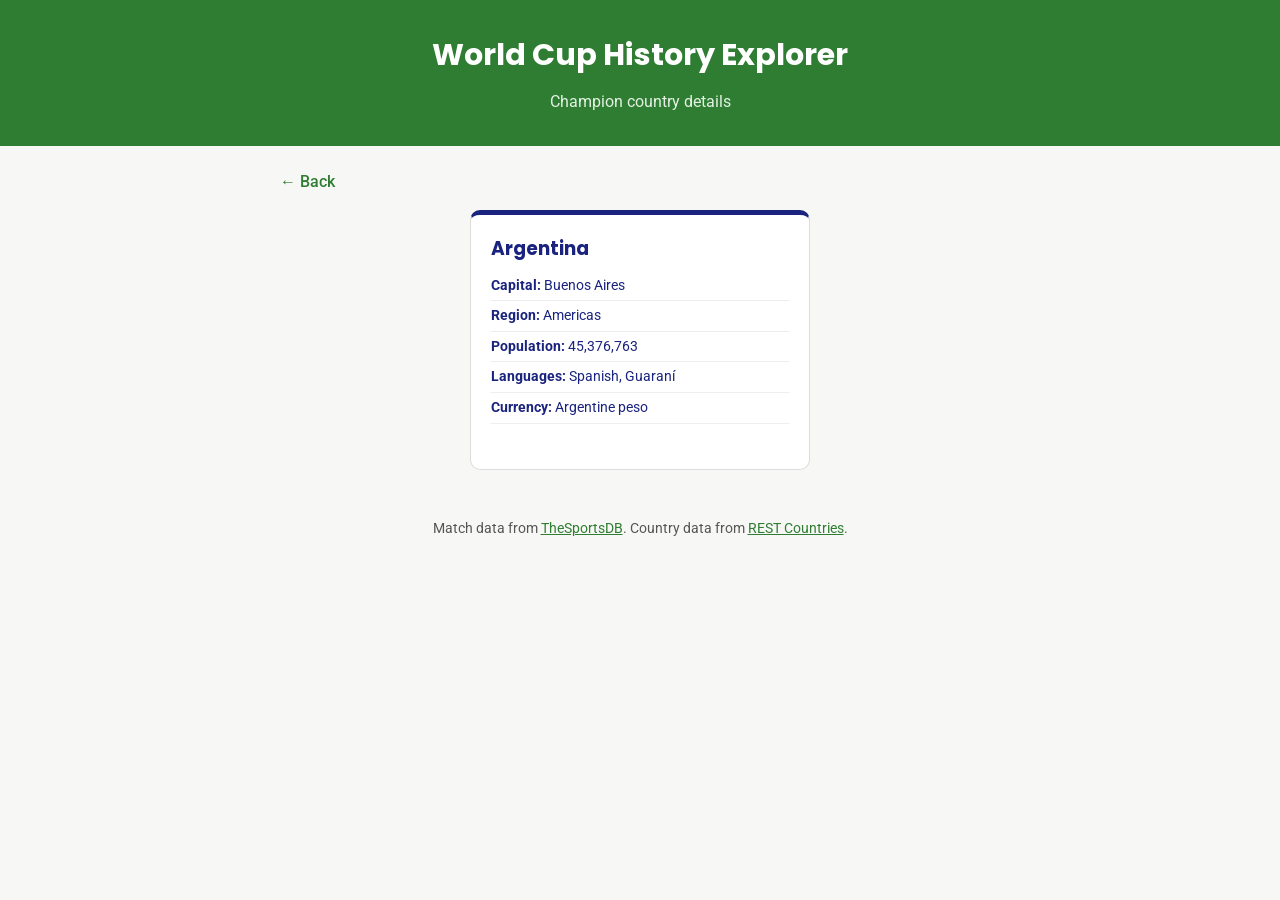
==== detail.html @ be89421c "project-week05" ====
<!DOCTYPE html>
<html lang="en">
<head>
  <meta charset="UTF-8" />
  <meta name="viewport" content="width=device-width, initial-scale=1.0" />
  <title>World Cup History Explorer — Country Detail</title>
  <meta name="description" content="Details about a FIFA World Cup champion country." />

  <link rel="preconnect" href="https://fonts.googleapis.com" />
  <link rel="preconnect" href="https://fonts.gstatic.com" crossorigin />
  <link href="https://fonts.googleapis.com/css2?family=Poppins:wght@600;700&family=Roboto:wght@400;500&display=swap" rel="stylesheet" />

  <link rel="stylesheet" href="./css/styles.css" />
  <link rel="stylesheet" href="./css/animations.css" />
</head>
<body>
  <header class="site-header">
    <h1>World Cup History Explorer</h1>
    <p class="tagline">Champion country details</p>
  </header>

  <main>
    <!-- Week 5 skeleton: static markup only. This card will be built
         dynamically from REST Countries data starting Week 6, and the
         flip animation (front/back) will be triggered by JS once the
         "is-flipped" class is added in CountryCard.js. Showing the
         back face here for now so both faces are visible in the
         skeleton review. -->

    <p class="page-nav">
      <a href="./index.html">&larr; Back</a>
    </p>

    <section id="country-section" class="country-section">
      <div class="country-card is-flipped">
        <div class="country-card__inner">
          <div class="country-card__face country-card__front">
            <img class="country-card__flag" src="https://flagcdn.com/w320/ar.png" alt="Flag of Argentina" />
            <h3>Argentina</h3>
          </div>
          <div class="country-card__face country-card__back">
            <h3>Argentina</h3>
            <ul class="country-card__stats">
              <li><span class="label">Capital: </span>Buenos Aires</li>
              <li><span class="label">Region: </span>Americas</li>
              <li><span class="label">Population: </span>45,376,763</li>
              <li><span class="label">Languages: </span>Spanish, Guaraní</li>
              <li><span class="label">Currency: </span>Argentine peso</li>
            </ul>
          </div>
        </div>
      </div>
    </section>
  </main>

  <footer class="site-footer">
    <p>
      Match data from <a href="https://www.thesportsdb.com" target="_blank" rel="noopener">TheSportsDB</a>.
      Country data from <a href="https://restcountries.com" target="_blank" rel="noopener">REST Countries</a>.
    </p>
  </footer>
</body>
</html>
---- css/styles.css ----
/* ==========================================================================
   World Cup History Explorer — base styles
   ========================================================================== */

:root {
  --color-green: #2e7d32;
  --color-gold: #f9a825;
  --color-navy: #1a237e;
  --color-bg: #f7f7f5;
  --color-surface: #ffffff;
  --color-border: #dddddd;
  --color-error: #b3261e;
  --color-error-bg: #fdecea;

  --font-heading: 'Poppins', sans-serif;
  --font-body: 'Roboto', sans-serif;

  --radius: 10px;
  --max-width: 760px;
}

* {
  box-sizing: border-box;
}

body {
  margin: 0;
  font-family: var(--font-body);
  color: var(--color-navy);
  background-color: var(--color-bg);
  line-height: 1.5;
}

h1,
h2,
h3 {
  font-family: var(--font-heading);
  margin: 0 0 0.4em;
}

a {
  color: var(--color-green);
}

a:focus-visible,
button:focus-visible,
select:focus-visible,
input:focus-visible {
  outline: 3px solid var(--color-gold);
  outline-offset: 2px;
}

/* --- Header / footer --------------------------------------------------- */

.site-header {
  background-color: var(--color-green);
  color: #ffffff;
  padding: 2rem 1.25rem;
  text-align: center;
}

.site-header h1 {
  font-size: 1.9rem;
}

.tagline {
  margin: 0;
  color: #e3f2e3;
}

.site-footer {
  max-width: var(--max-width);
  margin: 3rem auto 1.5rem;
  padding: 0 1.25rem;
  font-size: 0.85rem;
  color: #555555;
  text-align: center;
}

.site-footer a {
  color: var(--color-green);
}

/* --- Layout -------------------------------------------------------------- */

main {
  max-width: var(--max-width);
  margin: 0 auto;
  padding: 1.5rem 1.25rem 0;
}

.controls {
  display: grid;
  grid-template-columns: 1fr;
  gap: 1rem;
  margin-bottom: 1.5rem;
}

@media (min-width: 560px) {
  .controls {
    grid-template-columns: 1fr 1fr;
    align-items: end;
  }
}

.control label {
  display: block;
  font-weight: 500;
  margin-bottom: 0.35rem;
}

select,
input[type='text'] {
  font-family: var(--font-body);
  font-size: 1rem;
  padding: 0.55rem 0.7rem;
  border: 1px solid var(--color-border);
  border-radius: 6px;
  background-color: var(--color-surface);
  width: 100%;
}

.search-row {
  display: flex;
  gap: 0.5rem;
}

.search-row input {
  flex: 1;
}

button {
  font-family: var(--font-body);
  font-size: 1rem;
  font-weight: 500;
  padding: 0.55rem 1rem;
  border: none;
  border-radius: 6px;
  background-color: var(--color-gold);
  color: var(--color-navy);
  cursor: pointer;
}

button:hover {
  background-color: #f0980b;
}

.page-nav {
  margin: 0 0 1rem;
}

.page-nav a {
  font-weight: 500;
  text-decoration: none;
}

.page-nav a:hover {
  text-decoration: underline;
}

/* --- Status messages ------------------------------------------------------ */

.loading-spinner {
  text-align: center;
  font-weight: 500;
  color: var(--color-green);
}

.error-message {
  background-color: var(--color-error-bg);
  color: var(--color-error);
  border: 1px solid var(--color-error);
  border-radius: 6px;
  padding: 0.75rem 1rem;
}

/* --- Tournament card -------------------------------------------------- */

.tournament-card {
  background-color: var(--color-surface);
  border: 1px solid var(--color-border);
  border-left: 5px solid var(--color-green);
  border-radius: var(--radius);
  padding: 1.25rem 1.5rem;
  margin-bottom: 1rem;
}

.tournament-card__result {
  font-size: 1.3rem;
  font-weight: 500;
  margin: 0.25rem 0 0.75rem;
}

.tournament-card__champion {
  font-size: 1.05rem;
  margin: 0.2rem 0;
}

.tournament-card__champion .label {
  font-weight: 700;
  color: var(--color-green);
}

.tournament-card__meta {
  margin: 0.15rem 0;
  color: #555555;
  font-size: 0.92rem;
}

.fun-fact {
  background-color: #fff8e1;
  border: 1px dashed var(--color-gold);
  border-radius: 6px;
  padding: 0.6rem 1rem;
  font-size: 0.92rem;
  margin: 0 0 1.25rem;
}

/* --- Search results ----------------------------------------------------- */

.search-results ul {
  columns: 2;
  padding-left: 1.2rem;
}

/* --- Country flip-card -------------------------------------------------- */

.country-section {
  margin-bottom: 2rem;
}

.country-card {
  perspective: 1200px;
  width: 100%;
  max-width: 340px;
  height: 260px;
  margin: 0 auto;
}

.country-card__inner {
  position: relative;
  width: 100%;
  height: 100%;
}

.country-card__face {
  position: absolute;
  inset: 0;
  backface-visibility: hidden;
  border-radius: var(--radius);
  border: 1px solid var(--color-border);
  background-color: var(--color-surface);
  padding: 1.25rem;
  display: flex;
  flex-direction: column;
  align-items: center;
  justify-content: center;
  text-align: center;
}

.country-card__front {
  border-top: 5px solid var(--color-gold);
}

.country-card__back {
  border-top: 5px solid var(--color-navy);
  transform: rotateY(180deg);
  align-items: flex-start;
  text-align: left;
  justify-content: flex-start;
  overflow-y: auto;
}

.country-card__flag {
  width: 100%;
  max-width: 220px;
  height: auto;
  border: 1px solid var(--color-border);
  margin-bottom: 0.75rem;
}

.country-card__stats {
  list-style: none;
  margin: 0;
  padding: 0;
  width: 100%;
}

.country-card__stats li {
  padding: 0.25rem 0;
  border-bottom: 1px solid #eeeeee;
  font-size: 0.9rem;
}

.country-card__stats .label {
  font-weight: 700;
  color: var(--color-navy);
}

@media (prefers-reduced-motion: no-preference) {
  .country-card__inner {
    transition: transform 0.6s;
    transform-style: preserve-3d;
  }

  .country-card.is-flipped .country-card__inner {
    transform: rotateY(180deg);
  }
}

@media (prefers-reduced-motion: reduce) {
  /* Skip the 3D flip; just swap which face is visible. */
  .country-card__back {
    transform: none;
    display: none;
  }

  .country-card.is-flipped .country-card__front {
    display: none;
  }

  .country-card.is-flipped .country-card__back {
    display: flex;
  }
}
---- css/animations.css ----
/* ==========================================================================
   Animations
   The country flip itself is handled in styles.css (it needs to sit next
   to the 3D transform rules). This file covers the simpler fades/pulses.
   ========================================================================== */

@keyframes fade-in-up {
  from {
    opacity: 0;
    transform: translateY(8px);
  }
  to {
    opacity: 1;
    transform: translateY(0);
  }
}

@keyframes pulse {
  0%,
  100% {
    opacity: 1;
  }
  50% {
    opacity: 0.4;
  }
}

@media (prefers-reduced-motion: no-preference) {
  .tournament-card {
    animation: fade-in-up 0.4s ease-out;
  }

  .fun-fact {
    animation: fade-in-up 0.4s ease-out 0.1s backwards;
  }

  .search-results ul {
    animation: fade-in-up 0.4s ease-out;
  }

  .loading-spinner {
    animation: pulse 1.2s ease-in-out infinite;
  }
}
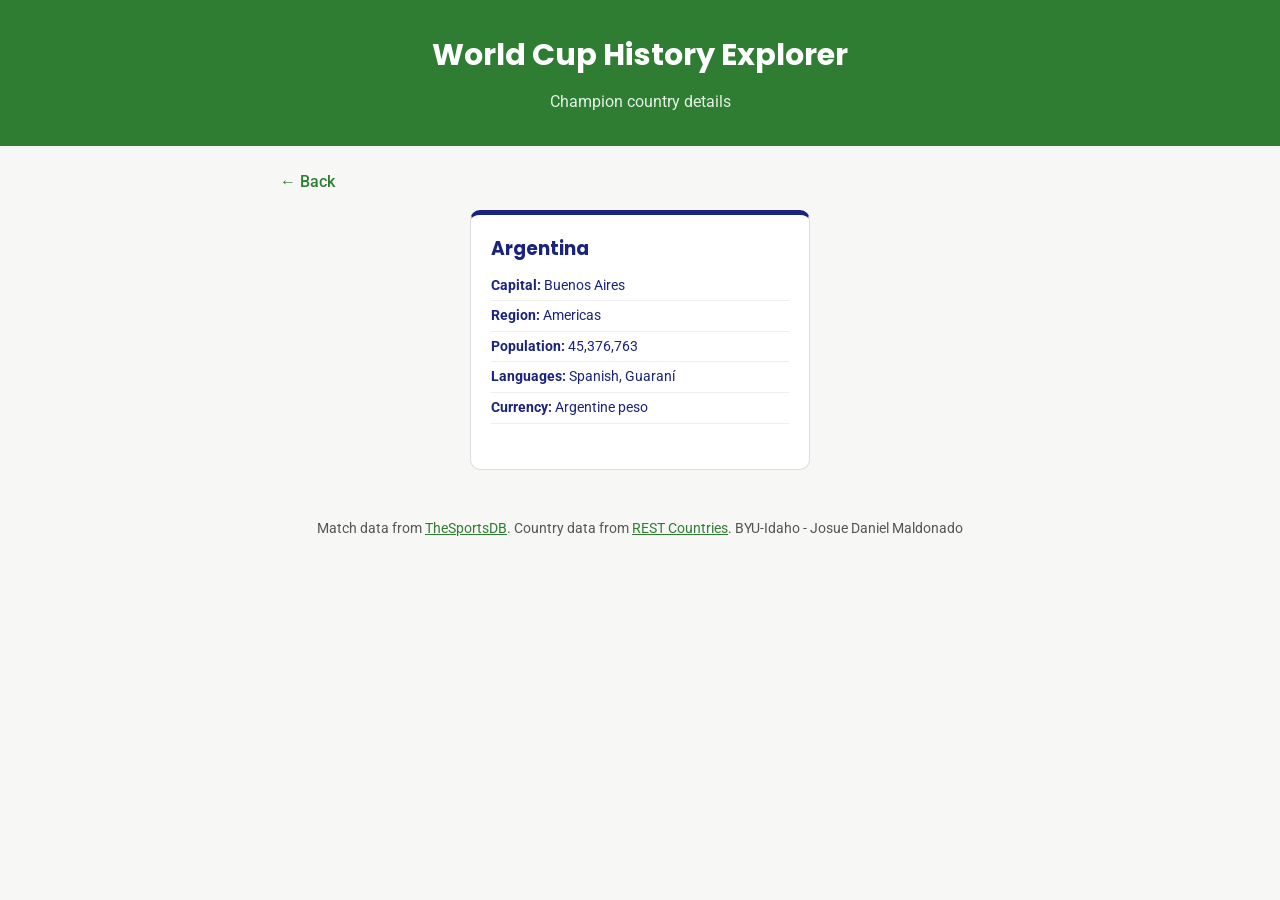
==== commit ab6681db: "footer" ====
--- a/detail.html
+++ b/detail.html
@@ -20,12 +20,7 @@
   </header>
 
   <main>
-    <!-- Week 5 skeleton: static markup only. This card will be built
-         dynamically from REST Countries data starting Week 6, and the
-         flip animation (front/back) will be triggered by JS once the
-         "is-flipped" class is added in CountryCard.js. Showing the
-         back face here for now so both faces are visible in the
-         skeleton review. -->
+   
 
     <p class="page-nav">
       <a href="./index.html">&larr; Back</a>
@@ -57,6 +52,7 @@
     <p>
       Match data from <a href="https://www.thesportsdb.com" target="_blank" rel="noopener">TheSportsDB</a>.
       Country data from <a href="https://restcountries.com" target="_blank" rel="noopener">REST Countries</a>.
+      BYU-Idaho - Josue Daniel Maldonado
     </p>
   </footer>
 </body>
